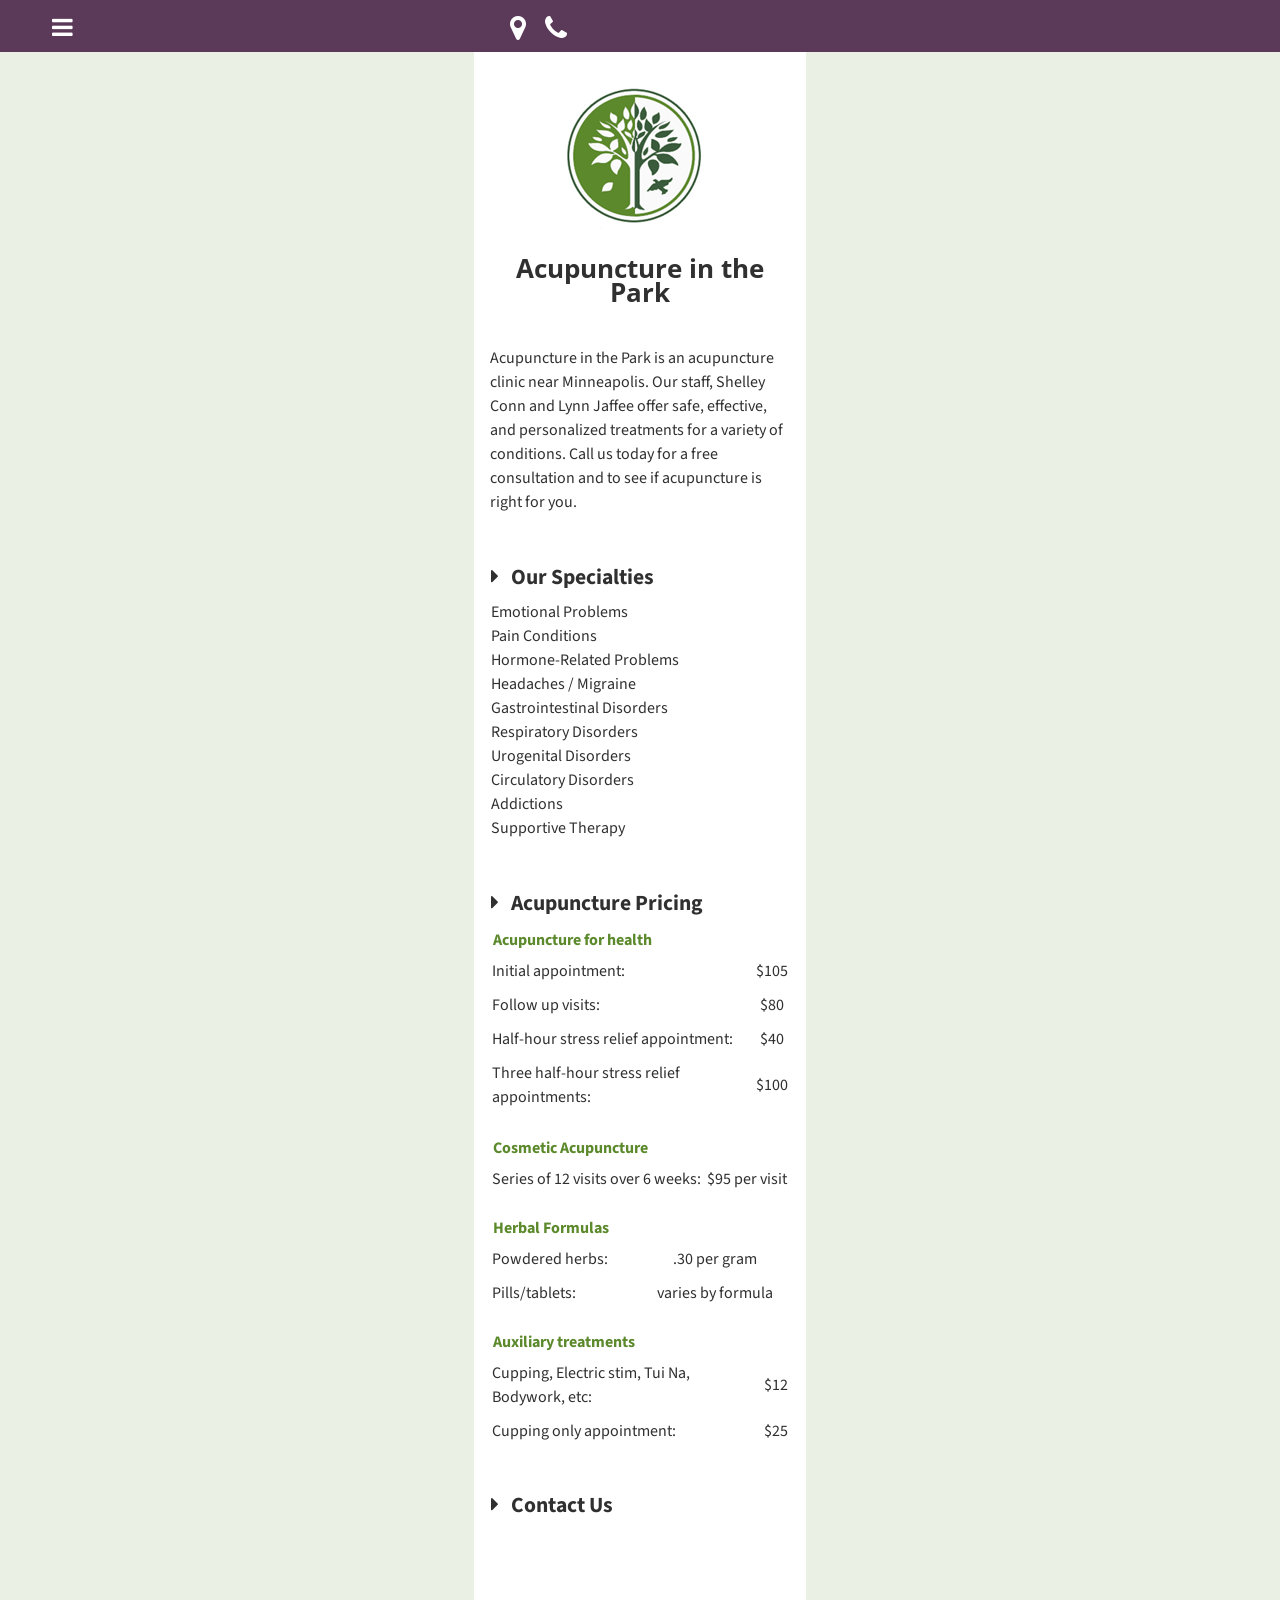
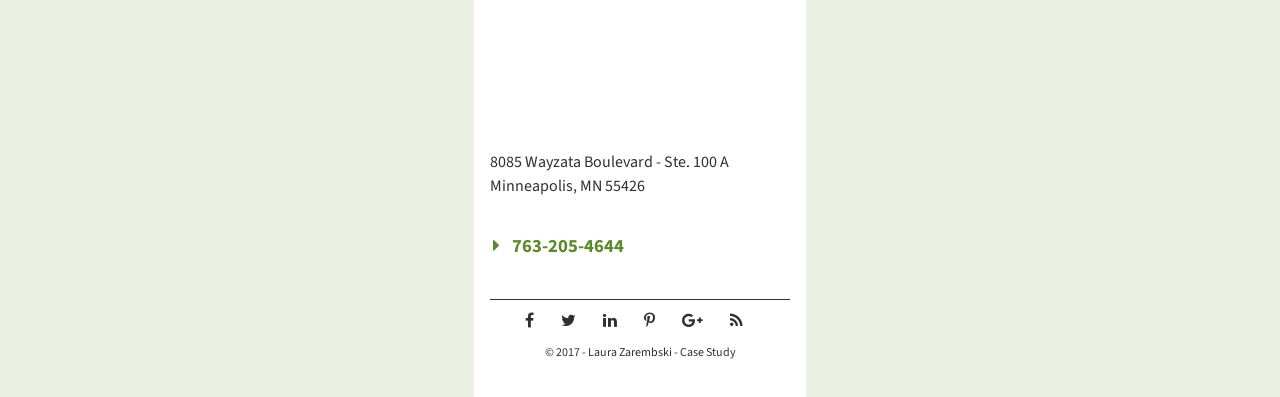
==== week_03/index.html @ 345326dc "wk03 -assignment I had issues with my initial commit being in the IDM folder. Here is the url to see" ====
<!doctype html>

<html class="no-js" lang="">
  <head>
    <title>IDM 6660 SP17 Week Three</title>
    <meta name="description" content="The Week Three Assignment for IDM 6660 Spring 2017">
    <meta http-equiv="X-UA-Compatible" content="IE=edge,chrome=1">
    <meta charset="utf-8">    
    <link rel="stylesheet" href="css/css.css">
    <link rel="stylesheet" href="https://maxcdn.bootstrapcdn.com/font-awesome/4.6.1/css/font-awesome.min.css">    
    <link href="https://fonts.googleapis.com/css?family=Open+Sans:300,400|Source+Sans+Pro" rel="stylesheet">
  </head>

  <body>
    <header>
      <img src="img/aitp_logo.gif" alt="Acupuncture in the park logo" id="logo">
      <h1>Acupuncture in the Park</h1>
    </header>    
    <nav class="navigationBar">
      <div class="navigationMenus"></div>
      <div class=dropdownMenu>
        <i class="fa fa-bars" id="dropBtn" aria-hidden="true"></i>
        <div class="dropdownContent">
          <a href="index.html">Home</a>
          <a href="index01.html">Shelly Conn</a>
          <a href="index02.html">Lynn Jaffee</a>
          <a href="index03.html">How We Can Help You</a>   
        </div>
      </div>
        <a href="tel:763-205-4644" alt="phone link"><i class="fa fa-phone" id="phone" aria-hidden="true" alt="phone icon"></i></a>
        <a target="blank"href="https://goo.gl/maps/orRHz25RRws"><i class="fa fa-map-marker" id="pin" alt="icon" aria-hidden="true"></i></a>
      </div>
    </nav>
      <section class="introduction">
        <p>Acupuncture in the Park is an acupuncture clinic near Minneapolis. Our staff, Shelley Conn and Lynn Jaffee offer safe, effective, and personalized treatments for a variety of conditions. Call us today for a free consultation and to see if acupuncture is right for you.</p>
        <h2><i class="fa fa-caret-right" aria-hidden="true"></i>Our Specialties</h2>
        <ul>
          <li>Emotional Problems</li>
          <li>Pain Conditions</li>
          <li>Hormone-Related Problems</li>
          <li>Headaches / Migraine</li>
          <li>Gastrointestinal Disorders</li>
          <li>Respiratory Disorders</li>
          <li>Urogenital Disorders</li>
          <li>Circulatory Disorders</li>
          <li>Addictions</li>
          <li>Supportive Therapy</li>
        </ul>
      </section>   
      <section>
        <h2><i class="fa fa-caret-right" aria-hidden="true"></i>Acupuncture Pricing</h2>
        <table>
          <tr>
          <th>Acupuncture for health</th>     
          </tr>
          <tr>
            <td>Initial appointment:</td>
            <td aria-dropeffect=""style="text-align:center;">$105</td>      
          </tr>      
          <tr>
            <td>Follow up visits:</td>
            <td style="text-align:center;">$80</td>      
          </tr>   
          <tr>
            <td>Half-hour stress relief appointment:</td>
            <td style="text-align:center;">$40</td>      
          </tr>
          <tr>
            <td>Three half-hour stress relief appointments:</td>
            <td style="text-align:center;">$100</td>      
          </tr>  
          <tr>
         </table>
         <table>
          <tr>
            <th>Cosmetic Acupuncture</th>
          </tr>
          <tr>
            <td>Series of 12 visits over 6 weeks:</td>
            <td style="text-align:center;">$95 per visit</td>      
          </tr>
        </table>
        <table>        
          <tr>
            <th>Herbal Formulas</th>    
          </tr>
          <tr>
            <td>Powdered herbs:</td>
            <td style="text-align:center;">.30 per gram</td>      
          </tr>   
          <tr>
            <td>Pills/tablets:</td>
            <td style="text-align:center;">varies by formula</td>   
          </tr>
        </table>
        <table>
          <tr>
            <th>Auxiliary treatments</th>    
          </tr>
          <tr>
            <td>Cupping, Electric stim, Tui Na, Bodywork, etc:</td>
            <td style="text-align:center;">$12</td>      
          </tr>   
          <tr>
            <td>Cupping only appointment:</td>
            <td style="text-align:center;">$25</td>      
          </tr>                 
        </table>
      </section>
  
    <section>
      <h2><i class="fa fa-caret-right" aria-hidden="true"></i>Contact Us</h2>
      <a target="blank"href="https://goo.gl/maps/orRHz25RRws">
        <iframe src="https://www.google.com/maps/embed?pb=!1m18!1m12!1m3!1d2822.62287151601!2d-93.38547592004794!3d44.97165647920059!2m3!1f0!2f0!3f0!3m2!1i1024!2i768!4f13.1!3m3!1m2!1s0x52b3351e4616cef7%3A0xf7200d3dc2b6efea!2s8085+Wayzata+Blvd%2C+Golden+Valley%2C+MN+55426!5e0!3m2!1sen!2sus!4v1486312034995" width="300" height="200" frameborder="0" style="border:0" allowfullscreen></iframe>
      </a>
      <div class="address">
        <p>8085 Wayzata Boulevard - Ste. 100 A<br>      
        Minneapolis, MN 55426</p>
        <a href="tel:763-205-4644" alt="phone link">
        <h3 class="cuPhone"><i class="fa fa-caret-right" aria-hidden="true"></i>763-205-4644</h3></a>
      </div>
    </section>

    <footer>
      <div class="socialMedia">
        <i class="fa fa-facebook" aria-hidden="true"></i>
        <i class="fa fa-twitter" aria-hidden="true"></i>
        <i class="fa fa-linkedin" aria-hidden="true"></i>
        <i class="fa fa-pinterest-p" aria-hidden="true"></i>
        <i class="fa fa-google-plus" aria-hidden="true"></i>
        <i class="fa fa-rss" aria-hidden="true"></i>
      </div>
      <p>© 2017 - Laura Zarembski - Case Study</p>
    </footer>
  </body>
</html>
---- week_03/css/css.css ----
/* YOUR CSS GOES HERE */
html {
  font-size: 16px;
  line-height: 1.5rem;
  font-family: 'Source Sans Pro', sans-serif;
  color: #303030;
  background-color: #EBF0E5;
}
body {
  max-width: 300px;
  padding: 1em 1em 2em 1em;
  margin: 0 auto;
  background-color: white;
}
h1 {
  font-family: 'Open Sans', sans-serif;
  font-size: 165%;
  text-align: center;
  margin: -17% 0 0 0;
}
h2 {
  font-size: 135%;
  margin: 1.5em 0 -.75em -.5em;
}
a {
  padding: 22px;
  text-decoration: none;
}
li {
  list-style-type: none;
  margin: 0 0 0 -15%;
}
.navigationBar {
  position: fixed;
  top: 0em;
  left: 0em;
  width: 100%;
  background-color: #5B3A59;
  z-index: 1000;
}
i {
  display: inline-block;
  padding: 12px;
  position: relative;
}
#dropBtn {
  color: white;
  font-size: 1.5em;
  margin: 0 1.65em;
  cursor: pointer;
}
#phone {
  top: .0625em;
  left: 30%;
  font-size: 1.75em;
  color: white;  
}
#pin {
  top: .0625em;
  left: 20%;
  font-size: 1.75em;
  color: white;
}
.dropdownMenu {
  position: relative;
  display: inline-block;
}
.dropdownContent {
  display: none;
  position: absolute;
  top: 3em;
  left: 2em;
  background-color: #EBF0E5;
  box-shadow: 0px 8px 16px 0px rgba(0,0,0,0.2);
  width: 270%;
  z-index: 1000;
}
.dropdownContent a {
  font-weight: bolder;
  font-size: 115%;  
  color: #303030;
  padding: 22px;  
  display: block;
  border: .25px solid #C2D3B0;
}
.dropdownContent a:hover {
background-color: #ADC495
}
.dropdownMenu:hover .dropdownContent {
  display: block;
}
#logo {
  margin: 4em 4em   
}
.introduction {
  margin: 3.65em 0 2.5em 0;
}
p {
  margin: -1em 0 2.5em 0; 
}
img {
  margin: 0 auto;
}
table {
  width: 100%;
  margin: 1em auto;
}
th, h3 {
  text-align: left;
  color: #5c892c;
  font-weight: bolder;
}
td {
  padding: .25em 0;
}
iframe {
  width: 100%;
  margin: 1.5em -1.40em;
  border: .5px solid #303030;
}
.cuPhone {
  margin: -2em 0 0 -.5em;
  font-weight: bolder;
}
footer {
  margin: .5em 0 0 0;
  border-top: .25px solid #303030;
}
.socialMedia {
  width: 85%;
  margin: 0 auto;
  text-align: åcenter;
}
footer p {
  font-size: 75%;
  text-align: center;
  margin: .0625em 0 0 0;
}



@media screen and (min-width: 301px)
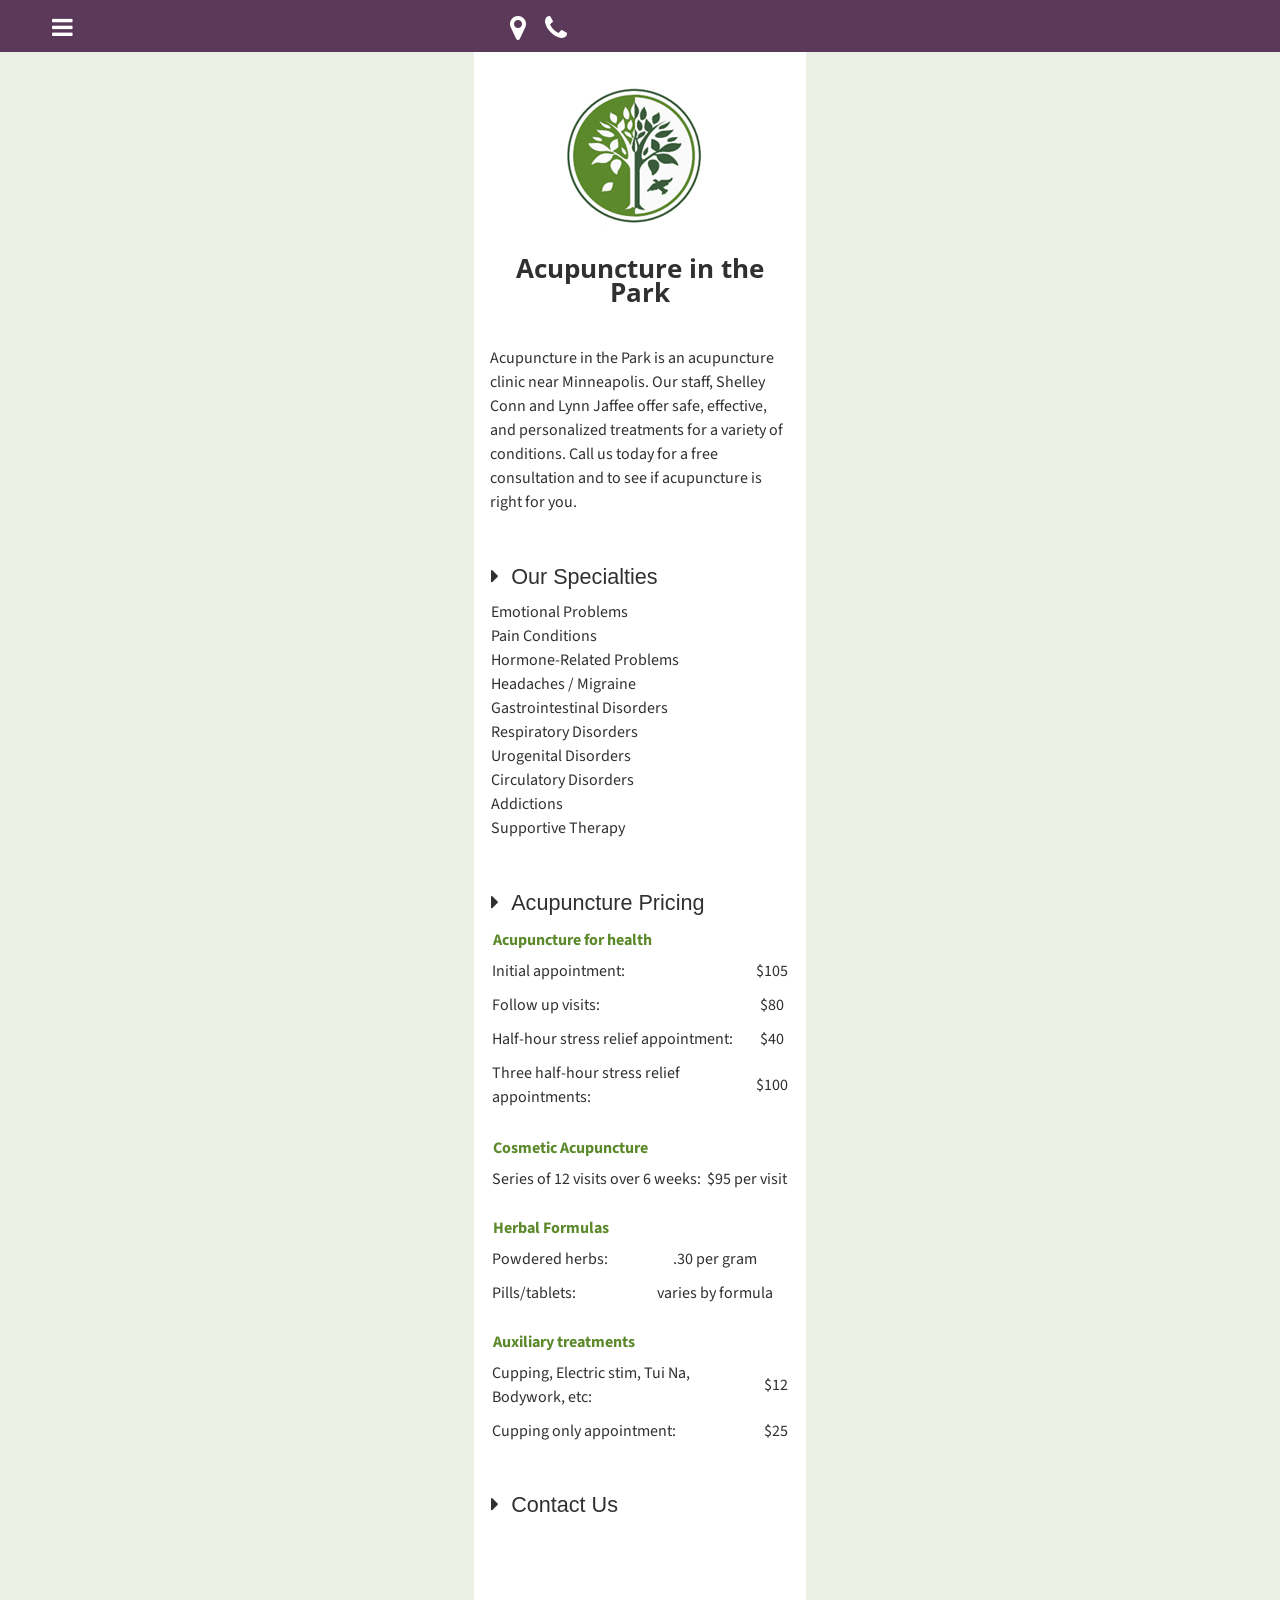
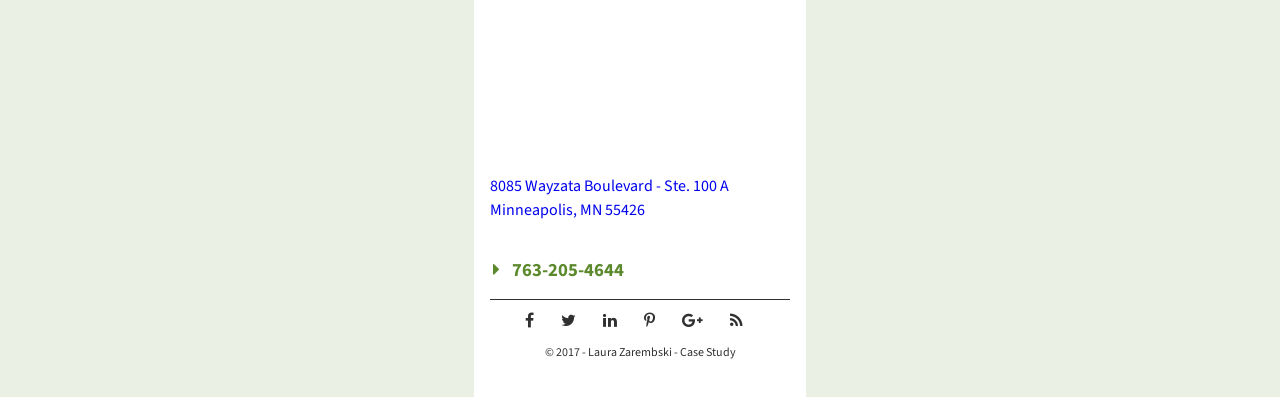
==== commit 119d4541: "menu links           <a href="index04.html">Acupunture Facts</a>           <a href="index05.html">Ho" ====
--- a/week_03/index.html
+++ b/week_03/index.html
@@ -24,7 +24,11 @@
           <a href="index.html">Home</a>
           <a href="index01.html">Shelly Conn</a>
           <a href="index02.html">Lynn Jaffee</a>
-          <a href="index03.html">How We Can Help You</a>   
+          <a href="index03.html">How We Can Help You</a>
+          <a href="index04.html">Acupunture Facts</a>
+          <a href="index05.html">How to Choose an Acupunturist</a>
+          <a href="index06.html">Success Stories</a>
+          <a href="index07.html">Simple Steps</a>           
         </div>
       </div>
         <a href="tel:763-205-4644" alt="phone link"><i class="fa fa-phone" id="phone" aria-hidden="true" alt="phone icon"></i></a>
@@ -110,13 +114,14 @@
   
     <section>
       <h2><i class="fa fa-caret-right" aria-hidden="true"></i>Contact Us</h2>
-      <a target="blank"href="https://goo.gl/maps/orRHz25RRws">
-        <iframe src="https://www.google.com/maps/embed?pb=!1m18!1m12!1m3!1d2822.62287151601!2d-93.38547592004794!3d44.97165647920059!2m3!1f0!2f0!3f0!3m2!1i1024!2i768!4f13.1!3m3!1m2!1s0x52b3351e4616cef7%3A0xf7200d3dc2b6efea!2s8085+Wayzata+Blvd%2C+Golden+Valley%2C+MN+55426!5e0!3m2!1sen!2sus!4v1486312034995" width="300" height="200" frameborder="0" style="border:0" allowfullscreen></iframe>
+      
+        <a><iframe src="https://www.google.com/maps/embed?pb=!1m18!1m12!1m3!1d2822.62287151601!2d-93.38547592004794!3d44.97165647920059!2m3!1f0!2f0!3f0!3m2!1i1024!2i768!4f13.1!3m3!1m2!1s0x52b3351e4616cef7%3A0xf7200d3dc2b6efea!2s8085+Wayzata+Blvd%2C+Golden+Valley%2C+MN+55426!5e0!3m2!1sen!2sus!4v1486312034995" width="300" height="200" frameborder="0" style="border:0" allowfullscreen></iframe>
       </a>
       <div class="address">
+        <a target="blank"href="https://goo.gl/maps/orRHz25RRws">
         <p>8085 Wayzata Boulevard - Ste. 100 A<br>      
-        Minneapolis, MN 55426</p>
-        <a href="tel:763-205-4644" alt="phone link">
+        Minneapolis, MN 55426</p></a
+        <a href="tel:763-205-4644" alt="phone link"></a>
         <h3 class="cuPhone"><i class="fa fa-caret-right" aria-hidden="true"></i>763-205-4644</h3></a>
       </div>
     </section>
--- a/week_03/css/css.css
+++ b/week_03/css/css.css
@@ -5,11 +5,14 @@
   font-family: 'Source Sans Pro', sans-serif;
   color: #303030;
   background-color: #EBF0E5;
+  -webkit-box-sizing: border-box;
+  -moz-box-sizing: border-box;
+  box-sizing: border-box;
 }
 body {
-  max-width: 300px;
+  width:300px;
+  margin: 0 auto;
   padding: 1em 1em 2em 1em;
-  margin: 0 auto;
   background-color: white;
 }
 h1 {
@@ -19,6 +22,8 @@
   margin: -17% 0 0 0;
 }
 h2 {
+  font-family: "Tahoma", sans-serif;
+  font-weight: 500;
   font-size: 135%;
   margin: 1.5em 0 -.75em -.5em;
 }
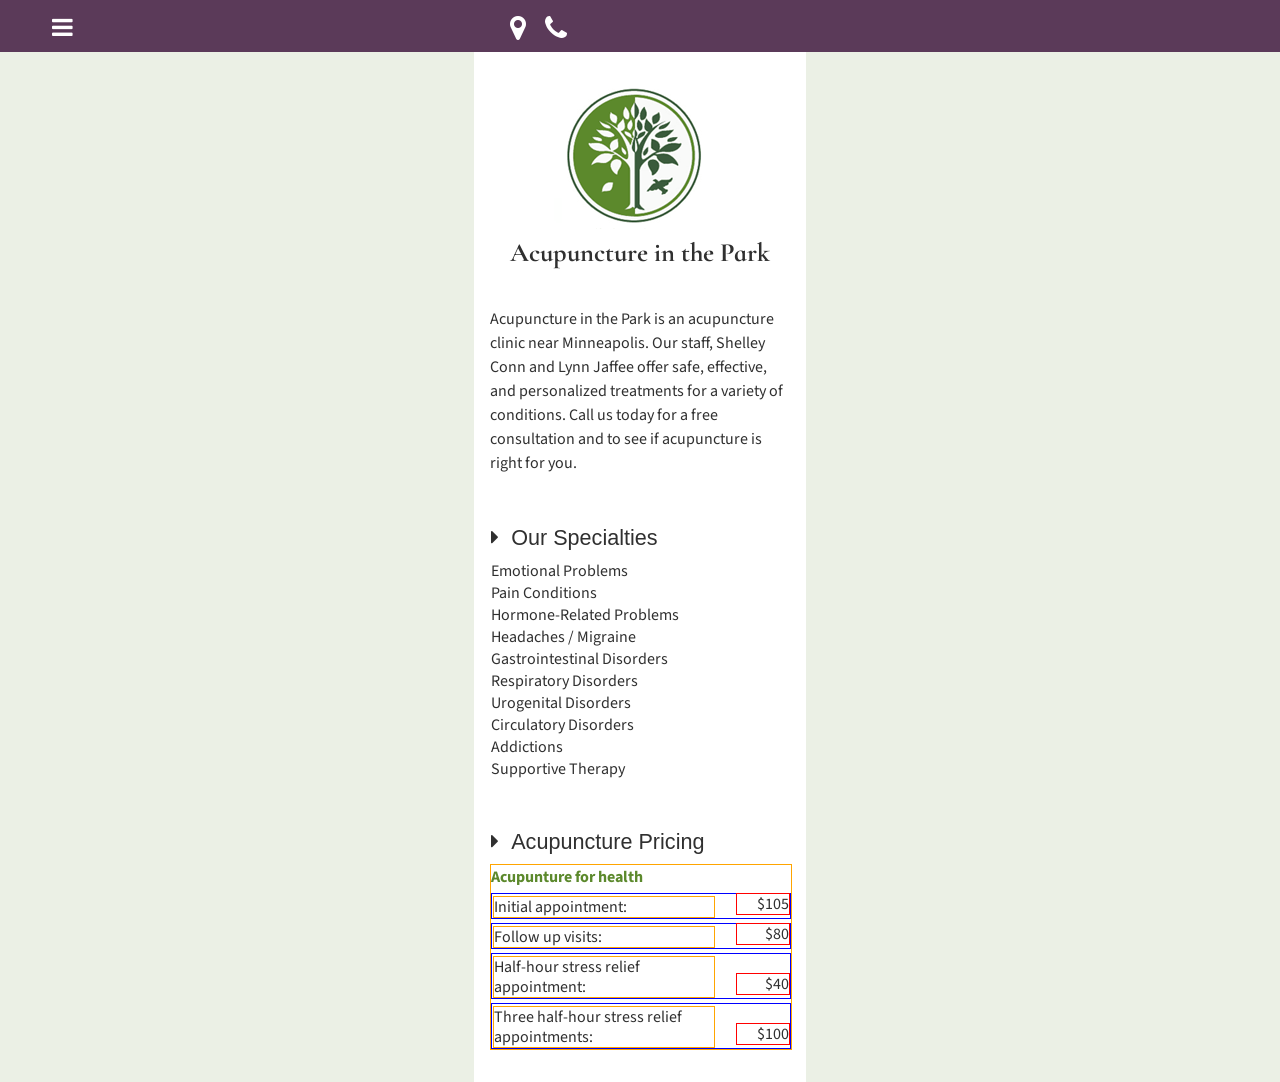
==== commit 80c69cf4: "revisions to pricelist removed chart format working with <ul> and <li>" ====
--- a/week_03/index.html
+++ b/week_03/index.html
@@ -9,12 +9,14 @@
     <link rel="stylesheet" href="css/css.css">
     <link rel="stylesheet" href="https://maxcdn.bootstrapcdn.com/font-awesome/4.6.1/css/font-awesome.min.css">    
     <link href="https://fonts.googleapis.com/css?family=Open+Sans:300,400|Source+Sans+Pro" rel="stylesheet">
+    <style>@import url('https://fonts.googleapis.com/css?family=Cormorant+Infant');
+</style>
   </head>
 
   <body>
     <header>
-      <img src="img/aitp_logo.gif" alt="Acupuncture in the park logo" id="logo">
-      <h1>Acupuncture in the Park</h1>
+      <img src="img/aitp_logo.gif" alt="Acupuncture in the park logo" class="logo">
+      <h1 class="logo">Acupuncture in the Park</h1>
     </header>    
     <nav class="navigationBar">
       <div class="navigationMenus"></div>
@@ -53,63 +55,65 @@
       </section>   
       <section>
         <h2><i class="fa fa-caret-right" aria-hidden="true"></i>Acupuncture Pricing</h2>
-        <table>
-          <tr>
-          <th>Acupuncture for health</th>     
-          </tr>
-          <tr>
-            <td>Initial appointment:</td>
-            <td aria-dropeffect=""style="text-align:center;">$105</td>      
-          </tr>      
-          <tr>
-            <td>Follow up visits:</td>
-            <td style="text-align:center;">$80</td>      
-          </tr>   
-          <tr>
-            <td>Half-hour stress relief appointment:</td>
-            <td style="text-align:center;">$40</td>      
-          </tr>
-          <tr>
-            <td>Three half-hour stress relief appointments:</td>
-            <td style="text-align:center;">$100</td>      
-          </tr>  
-          <tr>
-         </table>
-         <table>
-          <tr>
-            <th>Cosmetic Acupuncture</th>
-          </tr>
-          <tr>
-            <td>Series of 12 visits over 6 weeks:</td>
-            <td style="text-align:center;">$95 per visit</td>      
-          </tr>
-        </table>
-        <table>        
-          <tr>
-            <th>Herbal Formulas</th>    
-          </tr>
-          <tr>
-            <td>Powdered herbs:</td>
-            <td style="text-align:center;">.30 per gram</td>      
-          </tr>   
-          <tr>
-            <td>Pills/tablets:</td>
-            <td style="text-align:center;">varies by formula</td>   
-          </tr>
-        </table>
-        <table>
-          <tr>
-            <th>Auxiliary treatments</th>    
-          </tr>
-          <tr>
-            <td>Cupping, Electric stim, Tui Na, Bodywork, etc:</td>
-            <td style="text-align:center;">$12</td>      
-          </tr>   
-          <tr>
-            <td>Cupping only appointment:</td>
-            <td style="text-align:center;">$25</td>      
-          </tr>                 
-        </table>
+        <div class="pricing-container">
+          <h4 class="pricing-subhead">Acupunture for health</h4>
+          <ul class="pricelist">
+            <li class="list">Initial appointment:</li>
+            <li class="price">$105</li>
+          </ul>
+          <ul class="pricelist">
+            <li class="list">Follow up visits:</li>
+            <li class="price">$80</li>
+          </ul>          
+          <ul class="pricelist">
+            <li class="list">Half-hour stress relief appointment:</li>
+            <li class="price">$40</li>
+          </ul>           
+          <ul class="pricelist">
+            <li class="list">Three half-hour stress relief appointments:</li>
+            <li class="price">$100</li>
+          </ul>             
+        </div>          
+
+
+        
+        
+        
+        
+        
+        
+        
+  <!--      <div class="pricing-container">
+          <ul class="pricelist-category">
+            <li class="pricing-subhead">Cosmetic Acupuncture</li>   
+            <li>Series of 12 visits over 6 weeks:</li>   
+          </ul>  
+          <ul class="prices">          
+            <li>$95 per visit</li>
+          </ul>   
+        </div>
+        <div class="pricing-container">
+          <ul class="pricelist-category">
+            <li class="pricing-subhead">Herbal Formulas</li>   
+            <li>Powdered herbs:</li>
+            <li>Pills/tablets:</li>            
+          </ul>  
+          <ul class="prices">          
+            <li>.30 per gram</li>
+            <li>varies by formula</li>            
+          </ul>
+        </div>
+        <div class="pricing-container">
+          <ul class="pricelist-category">
+            <li class="pricing-subhead">Auxiliary treatments</li>   
+            <li>Cupping, Electric stim, Tui Na, Bodywork, etc:</li>
+            <li>Cupping only appointment:</li>            
+          </ul>  
+          <ul class="prices">          
+            <li>$12</li>
+            <li>$25</li>            
+          </ul>
+        </div>
       </section>
   
     <section>
--- a/week_03/css/css.css
+++ b/week_03/css/css.css
@@ -19,7 +19,13 @@
   font-family: 'Open Sans', sans-serif;
   font-size: 165%;
   text-align: center;
-  margin: -17% 0 0 0;
+  margin:0% 0 0 0;
+}
+h1.logo {
+  width: 96%;
+  height: auto;
+  font-family: 'Cormorant Infant', serif;
+  margin: -2.5em auto 2em auto;
 }
 h2 {
   font-family: "Tahoma", sans-serif;
@@ -30,10 +36,6 @@
 a {
   padding: 22px;
   text-decoration: none;
-}
-li {
-  list-style-type: none;
-  margin: 0 0 0 -15%;
 }
 .navigationBar {
   position: fixed;
@@ -47,6 +49,11 @@
   display: inline-block;
   padding: 12px;
   position: relative;
+}
+li {
+  list-style-type: none;
+  margin: .125em 0 0 -15%;
+  line-height: 1.25em;
 }
 #dropBtn {
   color: white;
@@ -94,7 +101,8 @@
 .dropdownMenu:hover .dropdownContent {
   display: block;
 }
-#logo {
+
+.logo {
   margin: 4em 4em   
 }
 .introduction {
@@ -106,15 +114,50 @@
 img {
   margin: 0 auto;
 }
-table {
-  width: 100%;
-  margin: 1em auto;
-}
-th, h3 {
+.pricing-subhead, h3 {
   text-align: left;
   color: #5c892c;
   font-weight: bolder;
 }
+h4 {
+  margin: 0 0 0 0;
+}
+
+
+.pricing-container {
+  border: 1px solid orange;
+  width: 100%;
+  margin: 1em 0 0 0;
+}
+.pricelist {
+  border: 1px solid blue;
+  display: inline-block;
+  width: 86%;
+  margin: .25em 0 0 0;
+}
+.list {
+  width: 85%;
+  border: 1px solid orange;
+}
+.price {
+  border: 1px solid red;  
+  width: 20%;
+  display: inline-block;
+  text-align: right;
+  float: right;
+  margin: -1.6em 0 0 0;
+}
+
+
+
+
+
+
+
+
+
+
+
 td {
   padding: .25em 0;
 }
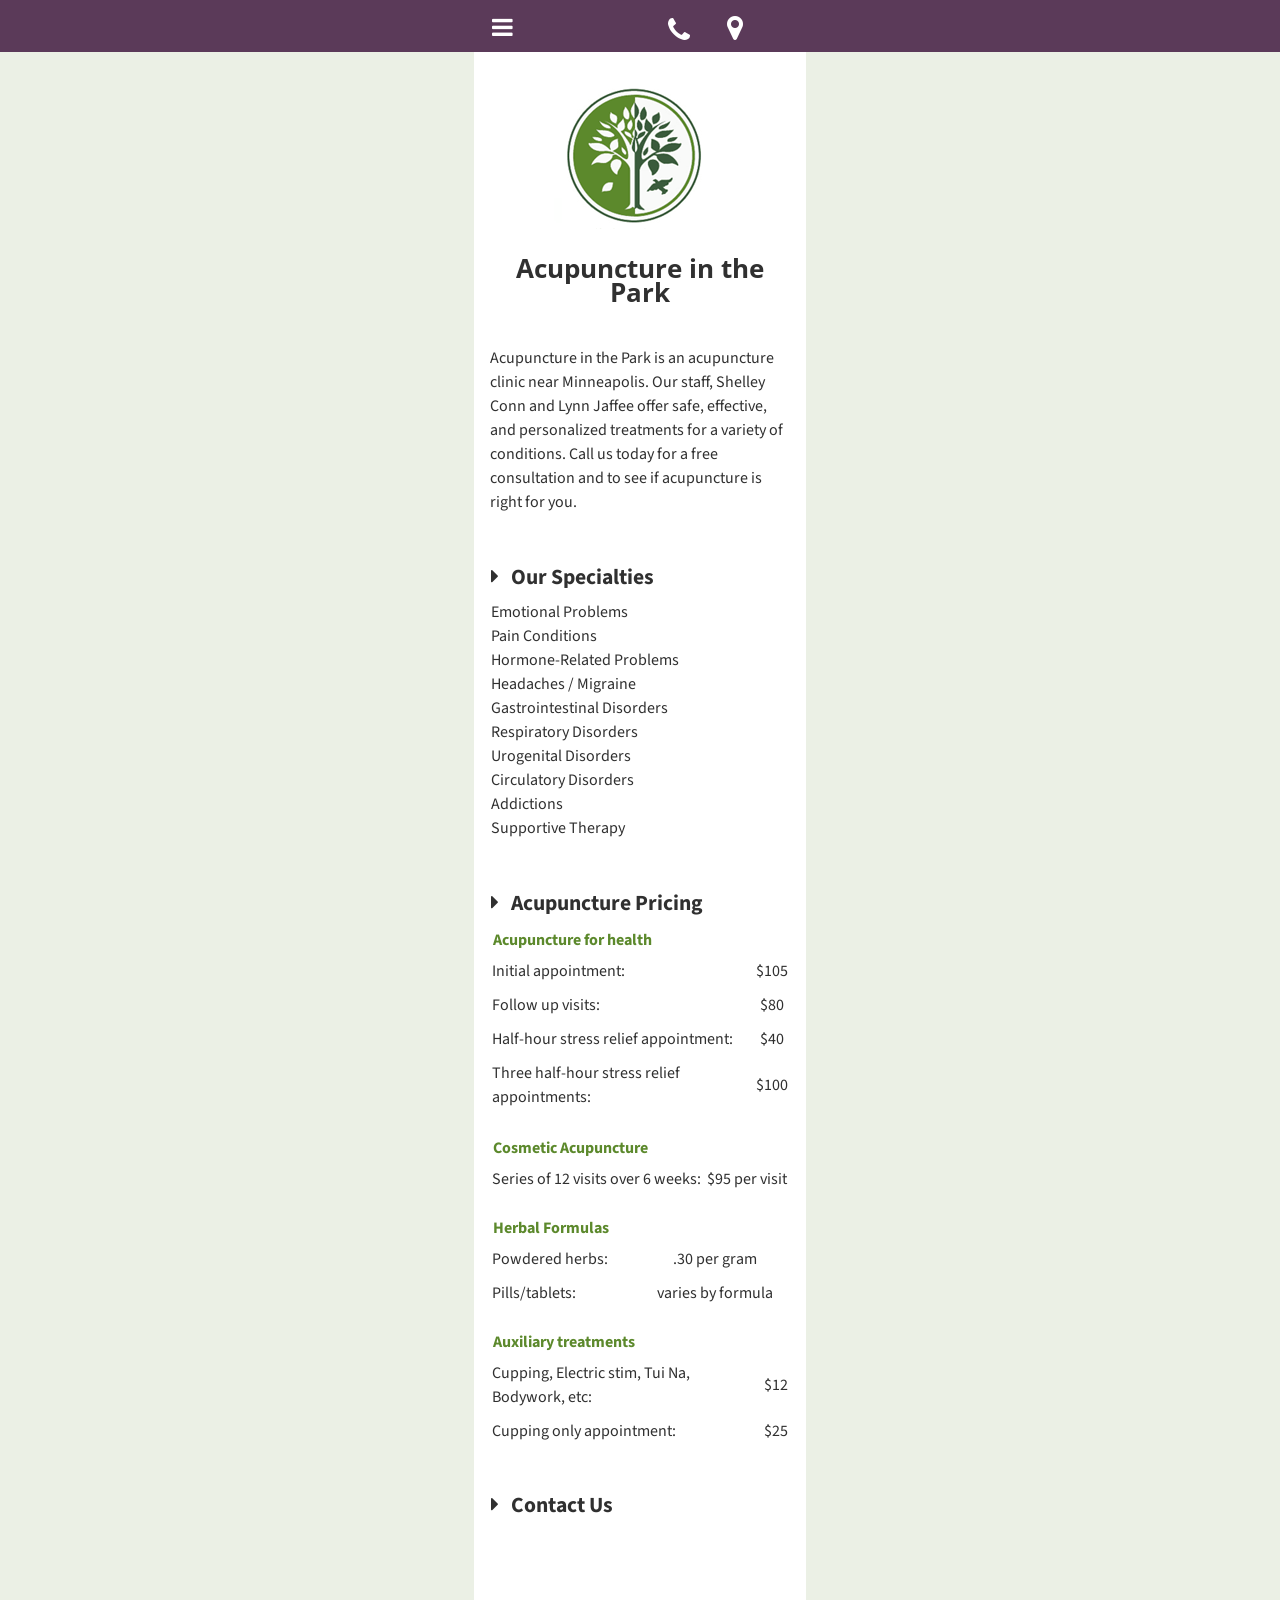
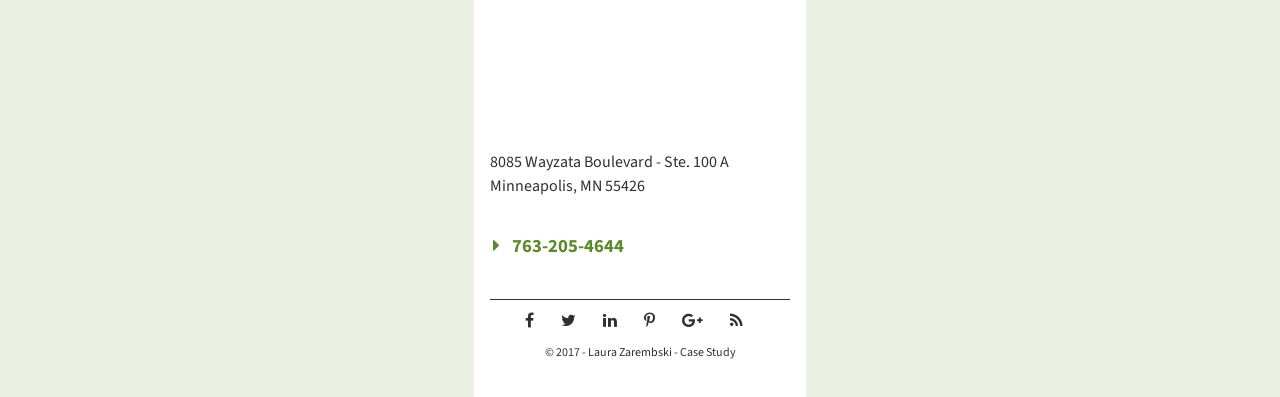
==== commit 22f80211: "RESUBMITTED I accidentally began to overwrite wk_03 work with wk04_changes. Downloaded content from " ====
--- a/week_03/index.html
+++ b/week_03/index.html
@@ -5,37 +5,32 @@
     <title>IDM 6660 SP17 Week Three</title>
     <meta name="description" content="The Week Three Assignment for IDM 6660 Spring 2017">
     <meta http-equiv="X-UA-Compatible" content="IE=edge,chrome=1">
-    <meta charset="utf-8">    
+    <meta charset="utf-8">
+    <meta name="viewport" content="width=device-width, initial-scale=1">    
     <link rel="stylesheet" href="css/css.css">
     <link rel="stylesheet" href="https://maxcdn.bootstrapcdn.com/font-awesome/4.6.1/css/font-awesome.min.css">    
     <link href="https://fonts.googleapis.com/css?family=Open+Sans:300,400|Source+Sans+Pro" rel="stylesheet">
-    <style>@import url('https://fonts.googleapis.com/css?family=Cormorant+Infant');
-</style>
   </head>
 
   <body>
     <header>
-      <img src="img/aitp_logo.gif" alt="Acupuncture in the park logo" class="logo">
-      <h1 class="logo">Acupuncture in the Park</h1>
+      <img src="img/aitp_logo.gif" alt="Acupuncture in the park logo" id="logo">
+      <h1>Acupuncture in the Park</h1>
     </header>    
     <nav class="navigationBar">
-      <div class="navigationMenus"></div>
+      <div class="navigationMenus">
       <div class=dropdownMenu>
         <i class="fa fa-bars" id="dropBtn" aria-hidden="true"></i>
         <div class="dropdownContent">
           <a href="index.html">Home</a>
           <a href="index01.html">Shelly Conn</a>
           <a href="index02.html">Lynn Jaffee</a>
-          <a href="index03.html">How We Can Help You</a>
-          <a href="index04.html">Acupunture Facts</a>
-          <a href="index05.html">How to Choose an Acupunturist</a>
-          <a href="index06.html">Success Stories</a>
-          <a href="index07.html">Simple Steps</a>           
+          <a href="index03.html">How We Can Help You</a>   
         </div>
-      </div>
-        <a href="tel:763-205-4644" alt="phone link"><i class="fa fa-phone" id="phone" aria-hidden="true" alt="phone icon"></i></a>
+      </button>
+        <a href="" alt="phone link"><i class="fa fa-phone" id="phone" aria-hidden="true" alt="phone icon"></i></a>
         <a target="blank"href="https://goo.gl/maps/orRHz25RRws"><i class="fa fa-map-marker" id="pin" alt="icon" aria-hidden="true"></i></a>
-      </div>
+        </div>
     </nav>
       <section class="introduction">
         <p>Acupuncture in the Park is an acupuncture clinic near Minneapolis. Our staff, Shelley Conn and Lynn Jaffee offer safe, effective, and personalized treatments for a variety of conditions. Call us today for a free consultation and to see if acupuncture is right for you.</p>
@@ -55,77 +50,74 @@
       </section>   
       <section>
         <h2><i class="fa fa-caret-right" aria-hidden="true"></i>Acupuncture Pricing</h2>
-        <div class="pricing-container">
-          <h4 class="pricing-subhead">Acupunture for health</h4>
-          <ul class="pricelist">
-            <li class="list">Initial appointment:</li>
-            <li class="price">$105</li>
-          </ul>
-          <ul class="pricelist">
-            <li class="list">Follow up visits:</li>
-            <li class="price">$80</li>
-          </ul>          
-          <ul class="pricelist">
-            <li class="list">Half-hour stress relief appointment:</li>
-            <li class="price">$40</li>
-          </ul>           
-          <ul class="pricelist">
-            <li class="list">Three half-hour stress relief appointments:</li>
-            <li class="price">$100</li>
-          </ul>             
-        </div>          
-
-
-        
-        
-        
-        
-        
-        
-        
-  <!--      <div class="pricing-container">
-          <ul class="pricelist-category">
-            <li class="pricing-subhead">Cosmetic Acupuncture</li>   
-            <li>Series of 12 visits over 6 weeks:</li>   
-          </ul>  
-          <ul class="prices">          
-            <li>$95 per visit</li>
-          </ul>   
-        </div>
-        <div class="pricing-container">
-          <ul class="pricelist-category">
-            <li class="pricing-subhead">Herbal Formulas</li>   
-            <li>Powdered herbs:</li>
-            <li>Pills/tablets:</li>            
-          </ul>  
-          <ul class="prices">          
-            <li>.30 per gram</li>
-            <li>varies by formula</li>            
-          </ul>
-        </div>
-        <div class="pricing-container">
-          <ul class="pricelist-category">
-            <li class="pricing-subhead">Auxiliary treatments</li>   
-            <li>Cupping, Electric stim, Tui Na, Bodywork, etc:</li>
-            <li>Cupping only appointment:</li>            
-          </ul>  
-          <ul class="prices">          
-            <li>$12</li>
-            <li>$25</li>            
-          </ul>
-        </div>
+        <table>
+          <tr>
+          <th>Acupuncture for health</th>     
+          </tr>
+          <tr>
+            <td>Initial appointment:</td>
+            <td aria-dropeffect=""style="text-align:center;">$105</td>      
+          </tr>      
+          <tr>
+            <td>Follow up visits:</td>
+            <td style="text-align:center;">$80</td>      
+          </tr>   
+          <tr>
+            <td>Half-hour stress relief appointment:</td>
+            <td style="text-align:center;">$40</td>      
+          </tr>
+          <tr>
+            <td>Three half-hour stress relief appointments:</td>
+            <td style="text-align:center;">$100</td>      
+          </tr>  
+          <tr>
+         </table>
+         <table>
+          <tr>
+            <th>Cosmetic Acupuncture</th>
+          </tr>
+          <tr>
+            <td>Series of 12 visits over 6 weeks:</td>
+            <td style="text-align:center;">$95 per visit</td>      
+          </tr>
+        </table>
+        <table>        
+          <tr>
+            <th>Herbal Formulas</th>    
+          </tr>
+          <tr>
+            <td>Powdered herbs:</td>
+            <td style="text-align:center;">.30 per gram</td>      
+          </tr>   
+          <tr>
+            <td>Pills/tablets:</td>
+            <td style="text-align:center;">varies by formula</td>   
+          </tr>
+        </table>
+        <table>
+          <tr>
+            <th>Auxiliary treatments</th>    
+          </tr>
+          <tr>
+            <td>Cupping, Electric stim, Tui Na, Bodywork, etc:</td>
+            <td style="text-align:center;">$12</td>      
+          </tr>   
+          <tr>
+            <td>Cupping only appointment:</td>
+            <td style="text-align:center;">$25</td>      
+          </tr>                 
+        </table>
       </section>
   
     <section>
       <h2><i class="fa fa-caret-right" aria-hidden="true"></i>Contact Us</h2>
-      
-        <a><iframe src="https://www.google.com/maps/embed?pb=!1m18!1m12!1m3!1d2822.62287151601!2d-93.38547592004794!3d44.97165647920059!2m3!1f0!2f0!3f0!3m2!1i1024!2i768!4f13.1!3m3!1m2!1s0x52b3351e4616cef7%3A0xf7200d3dc2b6efea!2s8085+Wayzata+Blvd%2C+Golden+Valley%2C+MN+55426!5e0!3m2!1sen!2sus!4v1486312034995" width="300" height="200" frameborder="0" style="border:0" allowfullscreen></iframe>
+      <a target="blank"href="https://goo.gl/maps/orRHz25RRws">
+        <iframe src="https://www.google.com/maps/embed?pb=!1m18!1m12!1m3!1d2822.62287151601!2d-93.38547592004794!3d44.97165647920059!2m3!1f0!2f0!3f0!3m2!1i1024!2i768!4f13.1!3m3!1m2!1s0x52b3351e4616cef7%3A0xf7200d3dc2b6efea!2s8085+Wayzata+Blvd%2C+Golden+Valley%2C+MN+55426!5e0!3m2!1sen!2sus!4v1486312034995" width="300" height="200" frameborder="0" style="border:0" allowfullscreen></iframe>
       </a>
       <div class="address">
-        <a target="blank"href="https://goo.gl/maps/orRHz25RRws">
         <p>8085 Wayzata Boulevard - Ste. 100 A<br>      
-        Minneapolis, MN 55426</p></a
-        <a href="tel:763-205-4644" alt="phone link"></a>
+        Minneapolis, MN 55426</p>
+        <a href="tel:763-205-4644" alt="phone link">
         <h3 class="cuPhone"><i class="fa fa-caret-right" aria-hidden="true"></i>763-205-4644</h3></a>
       </div>
     </section>
--- a/week_03/css/css.css
+++ b/week_03/css/css.css
@@ -9,182 +9,139 @@
   -moz-box-sizing: border-box;
   box-sizing: border-box;
 }
-body {
-  width:300px;
-  margin: 0 auto;
-  padding: 1em 1em 2em 1em;
-  background-color: white;
-}
-h1 {
-  font-family: 'Open Sans', sans-serif;
-  font-size: 165%;
-  text-align: center;
-  margin:0% 0 0 0;
-}
-h1.logo {
-  width: 96%;
-  height: auto;
-  font-family: 'Cormorant Infant', serif;
-  margin: -2.5em auto 2em auto;
-}
-h2 {
-  font-family: "Tahoma", sans-serif;
-  font-weight: 500;
-  font-size: 135%;
-  margin: 1.5em 0 -.75em -.5em;
-}
-a {
-  padding: 22px;
-  text-decoration: none;
-}
-.navigationBar {
-  position: fixed;
-  top: 0em;
-  left: 0em;
-  width: 100%;
-  background-color: #5B3A59;
-  z-index: 1000;
-}
-i {
-  display: inline-block;
-  padding: 12px;
-  position: relative;
-}
-li {
-  list-style-type: none;
-  margin: .125em 0 0 -15%;
-  line-height: 1.25em;
-}
-#dropBtn {
-  color: white;
-  font-size: 1.5em;
-  margin: 0 1.65em;
-  cursor: pointer;
-}
-#phone {
-  top: .0625em;
-  left: 30%;
-  font-size: 1.75em;
-  color: white;  
-}
-#pin {
-  top: .0625em;
-  left: 20%;
-  font-size: 1.75em;
-  color: white;
-}
-.dropdownMenu {
-  position: relative;
-  display: inline-block;
-}
-.dropdownContent {
-  display: none;
-  position: absolute;
-  top: 3em;
-  left: 2em;
-  background-color: #EBF0E5;
-  box-shadow: 0px 8px 16px 0px rgba(0,0,0,0.2);
-  width: 270%;
-  z-index: 1000;
-}
-.dropdownContent a {
-  font-weight: bolder;
-  font-size: 115%;  
-  color: #303030;
-  padding: 22px;  
-  display: block;
-  border: .25px solid #C2D3B0;
-}
-.dropdownContent a:hover {
-background-color: #ADC495
-}
-.dropdownMenu:hover .dropdownContent {
-  display: block;
-}
-
-.logo {
-  margin: 4em 4em   
-}
-.introduction {
-  margin: 3.65em 0 2.5em 0;
-}
-p {
-  margin: -1em 0 2.5em 0; 
-}
-img {
-  margin: 0 auto;
-}
-.pricing-subhead, h3 {
-  text-align: left;
-  color: #5c892c;
-  font-weight: bolder;
-}
-h4 {
-  margin: 0 0 0 0;
-}
-
-
-.pricing-container {
-  border: 1px solid orange;
-  width: 100%;
-  margin: 1em 0 0 0;
-}
-.pricelist {
-  border: 1px solid blue;
-  display: inline-block;
-  width: 86%;
-  margin: .25em 0 0 0;
-}
-.list {
-  width: 85%;
-  border: 1px solid orange;
-}
-.price {
-  border: 1px solid red;  
-  width: 20%;
-  display: inline-block;
-  text-align: right;
-  float: right;
-  margin: -1.6em 0 0 0;
-}
-
-
-
-
-
-
-
-
-
-
-
-td {
-  padding: .25em 0;
-}
-iframe {
-  width: 100%;
-  margin: 1.5em -1.40em;
-  border: .5px solid #303030;
-}
-.cuPhone {
-  margin: -2em 0 0 -.5em;
-  font-weight: bolder;
-}
-footer {
-  margin: .5em 0 0 0;
-  border-top: .25px solid #303030;
-}
-.socialMedia {
-  width: 85%;
-  margin: 0 auto;
-  text-align: åcenter;
-}
-footer p {
-  font-size: 75%;
-  text-align: center;
-  margin: .0625em 0 0 0;
-}
-
-
-
-@media screen and (min-width: 301px) +	body {
+	  width: 300px;
+	  padding: 1em 1em 2em 1em;
+	  margin: 0 auto;
+	  background-color: white;
+	}
+	h1 {
+	  font-family: 'Open Sans', sans-serif;
+	  font-size: 165%;
+	  text-align: center;
+	  margin: -17% 0 0 0;
+	}
+	h2 {
+	  font-size: 135%;
+	  margin: 1.5em 0 -.75em -.5em;
+	}
+	a {
+	  padding: 22px;
+	  text-decoration: none;
+	}
+	li {
+	  list-style-type: none;
+	  margin: 0 0 0 -15%;
+	}
+	.nav{
+		width: 300px;
+		margin: 0 ay
+	}
+	.navigationBar {
+	  position: fixed;
+	  top: 0em;
+	  left: 0em;
+	  width: 100%;
+	  background-color: #5B3A59;
+	  z-index: 1000;
+	}
+	.navigationMenus {
+		width: 320px;
+		margin: 0 auto;
+	}
+	i {
+	  display: inline-block;
+	  padding: 12px;
+	  position: relative;
+	}
+	#dropBtn {
+	  color: white;
+	  font-size: 1.5em;
+	  cursor: pointer;
+	}
+	#phone {
+	  top: .125em;
+	  left: 47%;
+	  font-size: 1.75em;
+	  color: white;  
+	}
+	#pin {
+	  top: .0625em;
+	  left: 32%;
+	  font-size: 1.75em;
+	  color: white;
+	}
+	.dropdownMenu {
+	  position: relative;
+	  display: inline-block;
+	}
+	.dropdownContent {
+	  display: none;
+	  position: absolute;
+	  top: 3em;
+	  background-color: #EBF0E5;
+	  box-shadow: 0px 8px 16px 0px rgba(0,0,0,0.2);
+	  width: 320px;
+	  z-index: 1000;
+	}
+	.dropdownContent a {
+	  font-weight: bolder;
+	  font-size: 115%;  
+	  color: #303030;
+	  padding: 22px;  
+	  display: block;
+	  border: .25px solid #C2D3B0;
+	}
+	.dropdownContent a:hover {
+	background-color: #ADC495
+	}
+	.dropdownMenu:hover .dropdownContent {
+	  display: block;
+	}
+	#logo {
+	  margin: 4em 4em   
+	}
+	.introduction {
+	  margin: 3.65em 0 2.5em 0;
+	}
+	p {
+	  margin: -1em 0 2.5em 0; 
+	}
+	img {
+	  margin: 0 auto;
+	}
+	table {
+	  width: 100%;
+	  margin: 1em auto;
+	}
+	th, h3 {
+	  text-align: left;
+	  color: #5c892c;
+	  font-weight: bolder;
+	}
+	td {
+	  padding: .25em 0;
+	}
+	iframe {
+	  width: 100%;
+	  margin: 1.5em -1.40em;
+	  border: .5px solid #303030;
+	}
+	.cuPhone {
+	  margin: -2em 0 0 -.5em;
+	  font-weight: bolder;
+	}
+	footer {
+	  margin: .5em 0 0 0;
+	  border-top: .25px solid #303030;
+	}
+	.socialMedia {
+	  width: 85%;
+	  margin: 0 auto;
+	  text-align: åcenter;
+	}
+	footer p {
+	  font-size: 75%;
+	  text-align: center;
+	  margin: .0625em 0 0 0;
+	}
